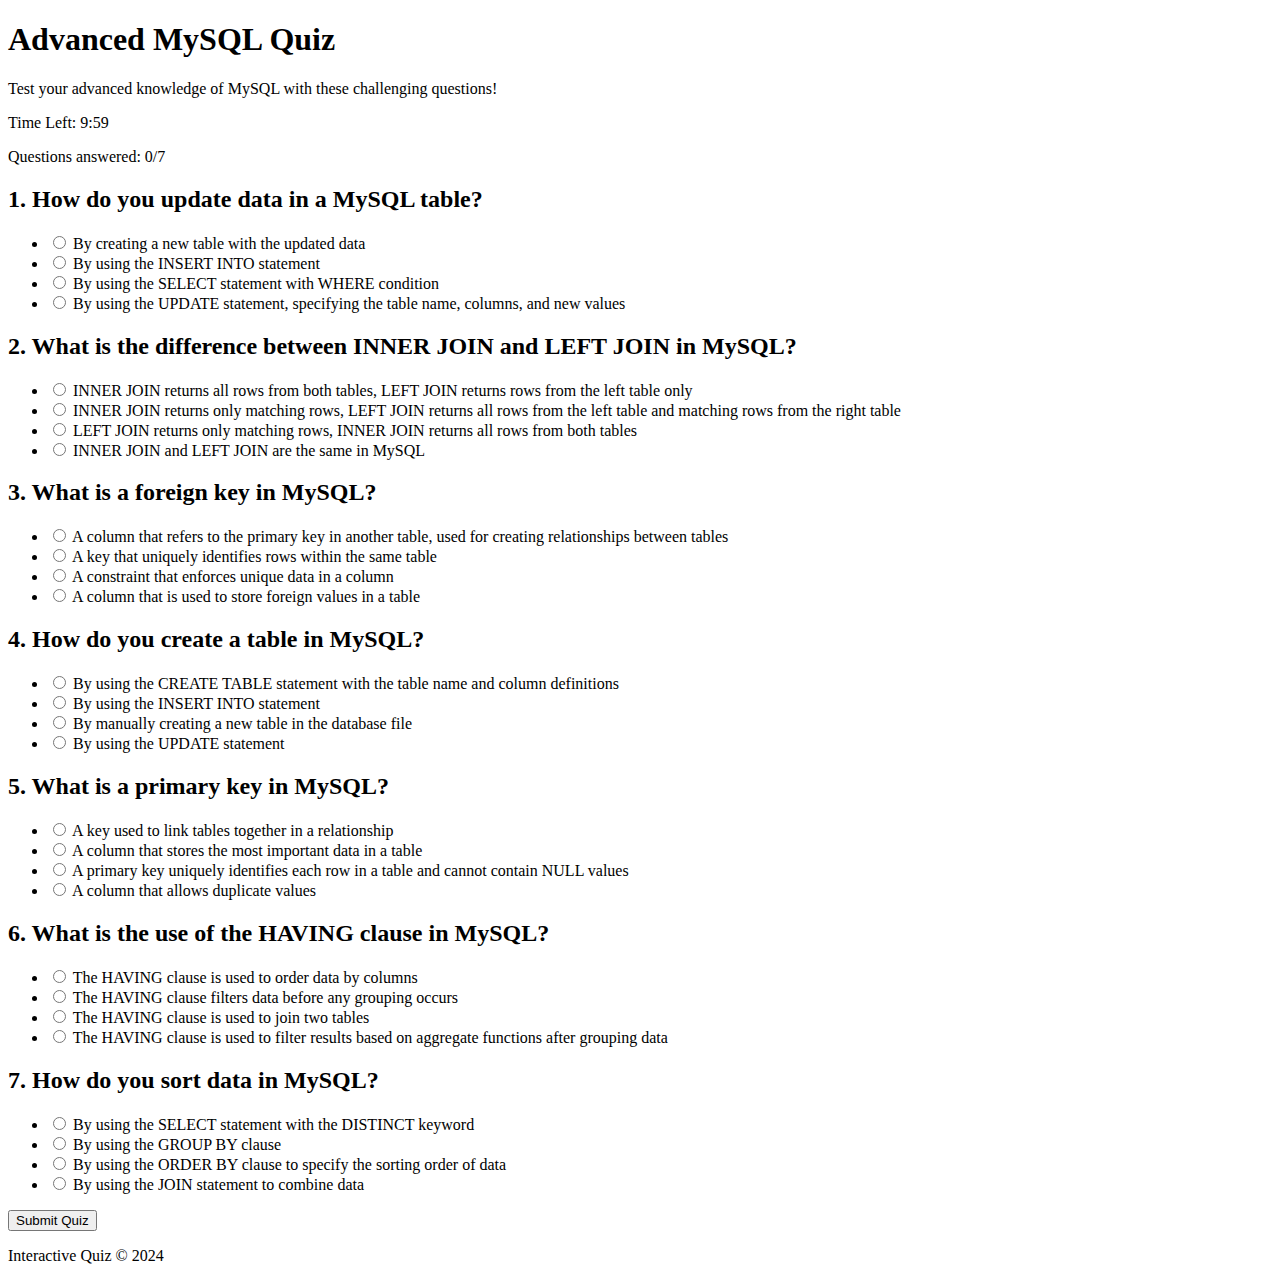
==== AdvancedQuiz.html @ d4359ddf "Changes timer to red with only a minute remaining" ====
<!DOCTYPE html>
<html lang="en">
<head>
    <meta charset="UTF-8">
    <meta name="viewport" content="width=device-width, initial-scale=1.0">
    <title>Advanced MySQL Quiz</title>
    <link rel="stylesheet" href="styles.css">
</head>
<body onload="countdown()">
    <header>
        <h1>Advanced MySQL Quiz</h1>
        <p>Test your advanced knowledge of MySQL with these challenging questions!</p>
    </header>

    <div id="timer"></div>

    <!-- Progress Bar -->
    <div class="progress-container">
        <div id="progress-bar" class="progress-bar"></div>
    </div>
    <p id="progress-text" class="progress-text">Questions answered: 0/7</p>

    <div class="quiz-container">
        <!-- Questions -->
        <div class="question">
            <h2>1. How do you update data in a MySQL table?</h2>
            <ul class="options">
                <li><input type="radio" name="q1" value="a"> By creating a new table with the updated data </li>
                <li><input type="radio" name="q1" value="b"> By using the INSERT INTO statement</li>
                <li><input type="radio" name="q1" value="c"> By using the SELECT statement with WHERE condition</li>
                <li><input type="radio" name="q1" value="d"> By using the UPDATE statement, specifying the table name, columns, and new values</li>
            </ul>
        </div>
        <div class="question">
            <h2>2. What is the difference between INNER JOIN and LEFT JOIN in MySQL?</h2>
            <ul class="options">
                <li><input type="radio" name="q2" value="a"> INNER JOIN returns all rows from both tables, LEFT JOIN returns rows from the left table only </li>
                <li><input type="radio" name="q2" value="b"> INNER JOIN returns only matching rows, LEFT JOIN returns all rows from the left table and matching rows from the right table</li>
                <li><input type="radio" name="q2" value="c"> LEFT JOIN returns only matching rows, INNER JOIN returns all rows from both tables</li>
                <li><input type="radio" name="q2" value="d"> INNER JOIN and LEFT JOIN are the same in MySQL</li>
            </ul>
        </div>
        <div class="question">
            <h2>3. What is a foreign key in MySQL?</h2>
            <ul class="options">
                <li><input type="radio" name="q3" value="a"> A column that refers to the primary key in another table, used for creating relationships between tables</li>
                <li><input type="radio" name="q3" value="b"> A key that uniquely identifies rows within the same table</li>
                <li><input type="radio" name="q3" value="c"> A constraint that enforces unique data in a column</li>
                <li><input type="radio" name="q3" value="d"> A column that is used to store foreign values in a table</li>
            </ul>
        </div>
        <div class="question">
            <h2>4. How do you create a table in MySQL?</h2>
            <ul class="options">
                <li><input type="radio" name="q4" value="a"> By using the CREATE TABLE statement with the table name and column definitions</li>
                <li><input type="radio" name="q4" value="b"> By using the INSERT INTO statement</li>
                <li><input type="radio" name="q4" value="c"> By manually creating a new table in the database file</li>
                <li><input type="radio" name="q4" value="d"> By using the UPDATE statement</li>
            </ul>
        </div>
        <div class="question">
            <h2>5. What is a primary key in MySQL?</h2>
            <ul class="options">
                <li><input type="radio" name="q5" value="a"> A key used to link tables together in a relationship</li>
                <li><input type="radio" name="q5" value="b"> A column that stores the most important data in a table</li>
                <li><input type="radio" name="q5" value="c"> A primary key uniquely identifies each row in a table and cannot contain NULL values</li>
                <li><input type="radio" name="q5" value="d"> A column that allows duplicate values</li>
            </ul>
        </div>
        <div class="question">
            <h2>6. What is the use of the HAVING clause in MySQL?</h2>
            <ul class="options">
                <li><input type="radio" name="q6" value="a"> The HAVING clause is used to order data by columns</li>
                <li><input type="radio" name="q6" value="b"> The HAVING clause filters data before any grouping occurs</li>
                <li><input type="radio" name="q6" value="c"> The HAVING clause is used to join two tables</li>
                <li><input type="radio" name="q6" value="d"> The HAVING clause is used to filter results based on aggregate functions after grouping data</li>
            </ul>
        </div>
        <div class="question">
            <h2>7. How do you sort data in MySQL?</h2>
            <ul class="options">
                <li><input type="radio" name="q7" value="a"> By using the SELECT statement with the DISTINCT keyword</li>
                <li><input type="radio" name="q7" value="b"> By using the GROUP BY clause</li>
                <li><input type="radio" name="q7" value="c"> By using the ORDER BY clause to specify the sorting order of data</li>
                <li><input type="radio" name="q7" value="d"> By using the JOIN statement to combine data</li>
            </ul>
        </div>

        <!-- Submit Button -->
        <button class="submit-button" onclick="submitQuiz()">Submit Quiz</button>
        <div id="result" class="result"></div>
    </div>
    <footer>
        <p>Interactive Quiz &copy; 2024</p>
    </footer>

    <script>

        function countdown(){
            var currentTime = new Date();
            var expireTime = currentTime;
            expireTime.setMinutes(currentTime.getMinutes() + 10);

            function addZero(i) {
                if (i < 10) {i = "0" + i}
                    return i;
            }

            var count = setInterval(function() {
            currentTime = new Date();
            var distance = new Date(expireTime - currentTime);
            var minutes = distance.getMinutes();
            var seconds = addZero(distance.getSeconds());
            let clock = document.querySelector("#timer");

            clock.innerText = "Time Left: " + minutes + ":" + seconds;

             if (minutes < 1){
                clock.style.color = "red";
            }

            if (distance < 0) {
                clearInterval(count);
                clock.innerText = "Time's Up!";
                submitQuiz();
            }
        });}

        const totalQuestions = 7;
        let answeredQuestions = 0;

        function updateProgress() {
            const progressBar = document.getElementById('progress-bar');
            const progressText = document.getElementById('progress-text');

            const percentage = (answeredQuestions / totalQuestions) * 100;
            progressBar.style.width = `${percentage}%`;
            progressText.textContent = `Questions answered: ${answeredQuestions}/${totalQuestions}`;
        }

        function checkAnsweredQuestions() {
            answeredQuestions = 0;

            for (let i = 1; i <= totalQuestions; i++) {
                const question = document.querySelector(`input[name="q${i}"]:checked`);
                if (question) {
                    answeredQuestions++;
                }
            }

            updateProgress();
        }

        document.querySelectorAll('input[type="radio"]').forEach((input) => {
            input.addEventListener('change', checkAnsweredQuestions);
        });

        function submitQuiz() {
    let correctAnswers = {
        q1: 'd',
        q2: 'b',
        q3: 'a',
        q4: 'a',
        q5: 'c',
        q6: 'd',
        q7: 'c'
    };

            let score = 0;

            for (let key in correctAnswers) {
                let answer = document.querySelector(`input[name="${key}"]:checked`);
                if (answer && answer.value === correctAnswers[key]) {
                    score++;
                }
            }

            let resultDiv = document.getElementById('result');
            resultDiv.textContent = `You scored ${score} out of ${totalQuestions}!`;
            resultDiv.style.display = 'block';

            sessionStorage.setItem('quizScore', score);
            window.location.href = 'result_advanced.html';
        }
    </script>
</body>
</html>
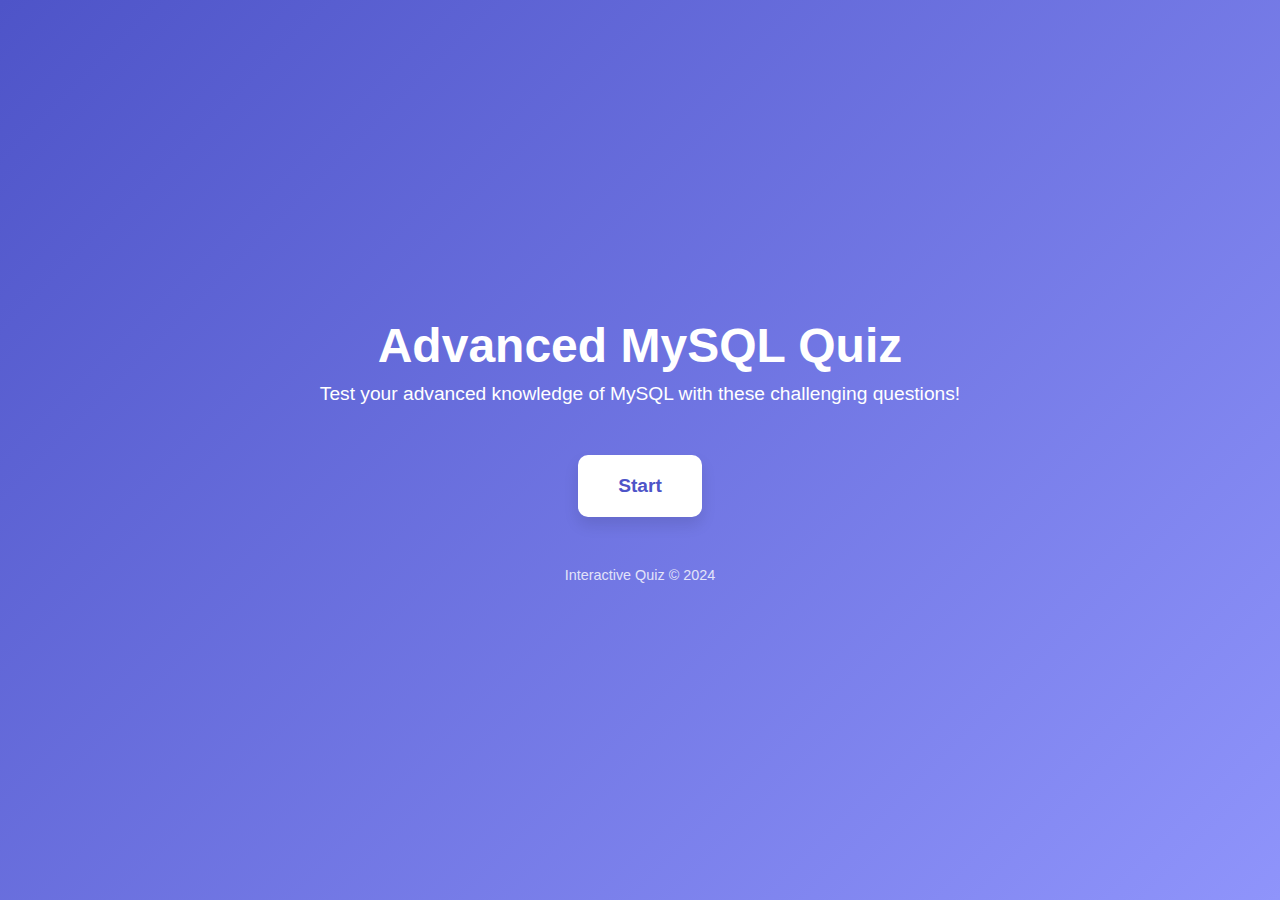
==== commit a04caa52: "Added features to start quiz and disable inputs when time runs out." ====
--- a/AdvancedQuiz.html
+++ b/AdvancedQuiz.html
@@ -6,13 +6,24 @@
     <title>Advanced MySQL Quiz</title>
     <link rel="stylesheet" href="styles.css">
 </head>
-<body onload="countdown()">
+<body onload="pageLoad()">
     <header>
         <h1>Advanced MySQL Quiz</h1>
         <p>Test your advanced knowledge of MySQL with these challenging questions!</p>
     </header>
 
+    <div class="difficulty-container">
+    <button id="startButton" class="difficulty-button" onclick="start()">Start</button>
+    </div>
+
     <div id="timer"></div>
+
+    <div id="quizPopup" class="popup">
+        <div class="popup-content">
+            <p class="popup-text">Time's Up!</p>
+            <button class="submit-button" onclick="submitQuiz()">Submit Quiz</button>
+        </div>
+    </div>
 
     <!-- Progress Bar -->
     <div class="progress-container">
@@ -96,14 +107,55 @@
 
     <script>
 
+        let progress = document.querySelector(".progress-container");
+        let quiz = document.querySelector(".quiz-container");
+        let text = document.querySelector(".progress-text");
+        let button = document.querySelector("#startButton");
+
+        function pageLoad(){
+            progress.style.display = "none";
+            quiz.style.display = "none";
+            text.style.display = "none";
+        }
+
+        function start(){
+            button.style.display = "none";
+            progress.style.display = "block";
+            quiz.style.display = "block";
+            text.style.display = "block";
+            countdown();
+        }
+
+        let popup = document.querySelector("#quizPopup");
+        function endMessage(){
+            popup.style.display = "block";
+        }
+
         function countdown(){
             var currentTime = new Date();
             var expireTime = currentTime;
             expireTime.setMinutes(currentTime.getMinutes() + 10);
+            let clock = document.querySelector("#timer");
 
             function addZero(i) {
                 if (i < 10) {i = "0" + i}
                     return i;
+            }
+
+            function oneMinute(mins){
+
+                if (mins < 1){
+                clock.style.color = "red";
+                }
+            }
+
+            function timeOut(timeDiff, interval){
+
+                if (timeDiff < 0) {
+                clock.style.display="none";
+                clearInterval(interval);
+                endMessage();
+                }
             }
 
             var count = setInterval(function() {
@@ -111,19 +163,12 @@
             var distance = new Date(expireTime - currentTime);
             var minutes = distance.getMinutes();
             var seconds = addZero(distance.getSeconds());
-            let clock = document.querySelector("#timer");
+            oneMinute(minutes);
 
             clock.innerText = "Time Left: " + minutes + ":" + seconds;
 
-             if (minutes < 1){
-                clock.style.color = "red";
-            }
-
-            if (distance < 0) {
-                clearInterval(count);
-                clock.innerText = "Time's Up!";
-                submitQuiz();
-            }
+             timeOut(distance, count);
+
         });}
 
         const totalQuestions = 7;
--- a/styles.css
+++ b/styles.css
@@ -0,0 +1,150 @@
+/* General Reset */
+body, h1, p, a {
+    margin: 0;
+    padding: 0;
+    text-decoration: none;
+}
+body {
+    font-family: 'Arial', sans-serif;
+    background: linear-gradient(135deg, #4e54c8, #8f94fb);
+    color: #fff;
+    display: flex;
+    flex-direction: column;
+    align-items: center;
+    justify-content: center;
+    min-height: 100vh;
+    margin: 0;
+}
+header {
+    text-align: center;
+    margin-bottom: 50px;
+}
+header h1 {
+    font-size: 3rem;
+    font-weight: bold;
+}
+header p {
+    font-size: 1.2rem;
+    margin-top: 10px;
+}
+.difficulty-container {
+    display: flex;
+    gap: 20px;
+}
+.difficulty-button {
+    background-color: #ffffff;
+    color: #4e54c8;
+    border: none;
+    padding: 20px 40px;
+    font-size: 1.2rem;
+    font-weight: bold;
+    border-radius: 10px;
+    cursor: pointer;
+    transition: all 0.3s ease-in-out;
+    box-shadow: 0 8px 15px rgba(0, 0, 0, 0.1);
+}
+.difficulty-button:hover {
+    transform: scale(1.1);
+    background-color: #8f94fb;
+    color: #fff;
+}
+.difficulty-button:active {
+    transform: scale(1);
+}
+footer {
+    margin-top: 50px;
+    font-size: 0.9rem;
+    opacity: 0.8;
+}
+.quiz-container {
+    width: 80%;
+    max-width: 800px;
+    margin: auto;
+    background-color: #ffffff;
+    color: #4e54c8;
+    padding: 20px;
+    border-radius: 10px;
+    box-shadow: 0 8px 15px rgba(0, 0, 0, 0.1);
+}
+.question {
+    margin-bottom: 20px;
+}
+.question h2 {
+    font-size: 1.5rem;
+}
+.options {
+    list-style: none;
+    padding: 0;
+    margin: 10px 0;
+}
+.options li {
+    margin: 10px 0;
+}
+.submit-button {
+    display: inline-block;
+    background-color: #4e54c8;
+    color: #ffffff;
+    border: none;
+    padding: 10px 20px;
+    font-size: 1.2rem;
+    font-weight: bold;
+    border-radius: 5px;
+    cursor: pointer;
+    transition: all 0.3s ease-in-out;
+}
+.submit-button:hover {
+    background-color: #8f94fb;
+}
+.result {
+    margin-top: 20px;
+    font-size: 1.2rem;
+    font-weight: bold;
+    color: #4e54c8;
+}
+.progress-container {
+    width: 100%;
+    background-color: #e0e0e0;
+    border-radius: 5px;
+    margin: 20px 0;
+    overflow: hidden;
+}
+
+.progress-bar {
+    width: 0%;
+    height: 20px;
+    background-color: #4e54c8;
+    transition: width 0.3s ease-in-out;
+}
+.progress-text {
+    font-size: 1rem;
+    text-align: center;
+    margin-top: 10px;
+    color: #4e54c8;
+}
+.popup {
+    display: none;
+    position: fixed;
+    z-index: 1;
+    padding-top: 100px;
+    left: 0;
+    top: 0;
+    width: 100%;
+    height: 100%;
+    overflow: auto;
+    background-color: rgb(78,84,200);
+    background-color: rgba(78,84,200,0.4);
+}
+.popup-content {
+    text-align: center;
+    background-color: #fff;
+    margin: auto;
+    padding: 20px;
+    width: 15%;
+    border-radius: 10px;
+    box-shadow: 0 8px 15px rgba(0, 0, 0, 0.1);
+}
+.popup-text {
+    color: #4e54c8;
+    font-size: 1.5rem;
+    padding: 0px 10px 10px 10px;
+}